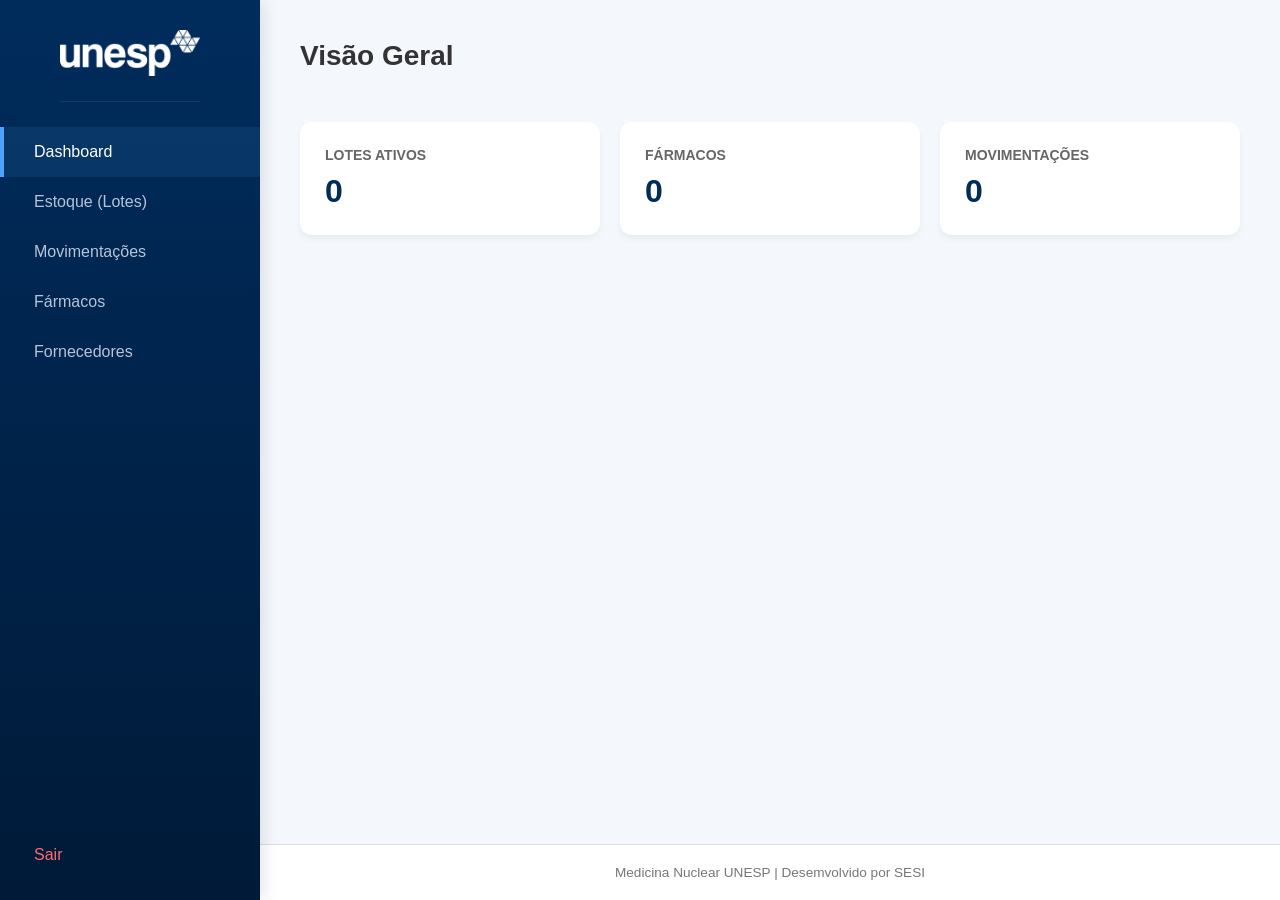
==== templates/html/dashboard.html @ f712ef7e "Primeira versão do projeto" ====
<!DOCTYPE html>
<html lang="en">

<head>
    <meta charset="UTF-8">
    <meta name="viewport" content="width=device-width, initial-scale=1.0">
    <link rel="stylesheet" href="../../static/css/style.css">
</head>

<body class="dashboard-layout">
    <button class="menu-toggle" id="menuToggle">☰</button>
    <header>
        <img src="../../static/images/logo_unesp.png" alt="UNESP">
        <a href="dashboard.html" class="nav-link active-page">Dashboard</a>
        <a href="estoque.html" class="nav-link">Estoque (Lotes)</a>
        <a href="movimentacoes.html" class="nav-link">Movimentações</a>
        <a href="farmacos.html" class="nav-link">Fármacos</a>
        <a href="fornecedores.html" class="nav-link">Fornecedores</a>
        <a href="index.html" class="sair">Sair</a>
    </header>
    <div class="content-wrapper">
        <main>
            <div class="page-header">
                <h1>Visão Geral</h1>
            </div>
            <div class="card-grid">
                <div class="card">
                    <h4>Lotes Ativos</h4>
                    <h2>0</h2>
                </div>
                <div class="card">
                    <h4>Fármacos</h4>
                    <h2>0</h2>
                </div>
                <div class="card">
                    <h4>Movimentações</h4>
                    <h2>0</h2>
                </div>
            </div>
        </main>

        <footer>Medicina Nuclear UNESP | Desemvolvido por SESI</footer>
    </div>
    <script>
        // Menu Mobile
        const menuToggle = document.getElementById('menuToggle');
        const header = document.querySelector('header');
        if (menuToggle && header) {
            menuToggle.addEventListener('click', (e) => {
                e.stopPropagation();
                header.classList.toggle('open');
            });

            // Fecha o menu ao clicar fora dele no mobile
            document.addEventListener('click', (e) => {
                if (header.classList.contains('open') && !header.contains(e.target) && e.target !== menuToggle) {
                    header.classList.remove('open');
                }
            });
        }
    </script>
</body>

</html>
---- static/css/style.css ----
/* ==========================================================================
   SIGIR UNESP - ESTILO CENTRALIZADO (DASHBOARD)
   ========================================================================== */

/* 1. RESET E TIPOGRAFIA */
* {
    margin: 0;
    padding: 0;
    box-sizing: border-box;
    font-family: 'Inter', 'Segoe UI', Roboto, Helvetica, Arial, sans-serif;
}

body {
    background-color: #f4f7fb;
    min-height: 100vh;
    transition: all 0.3s ease;
}

/* 2. ESTRUTURA DE LAYOUT (SIDEBAR / MAIN) */

/* Layout padrão para páginas internas (com sidebar) */
body.dashboard-layout {
    display: grid;
    grid-template-columns: 260px 1fr;
}

.content-wrapper {
    display: flex;
    flex-direction: column;
    min-height: 100vh;
    width: 100%;
    max-width: 100vw; /* Impede que o conteúdo estique a página */
    overflow-x: hidden; /* Trava a rolagem aqui, exceto onde permitido */
}

main {
    flex: 1;
    padding: 40px;
    width: 100%;
    max-width: 100%;
    box-sizing: border-box;
    overflow-wrap: break-word; /* Evita que textos longos estiquem o layout */
}

h1 {
    color: #333333;
    font-size: 28px;
    margin-bottom: 20px;
}

/* HEADER LATERAL (SIDEBAR) */
header {
    background: linear-gradient(180deg, #002c5c 0%, #001a38 100%);
    box-shadow: 4px 0 15px rgba(0, 0, 0, 0.1);
    display: flex;
    flex-direction: column;
    align-items: center;
    height: 100vh;
    color: white;
    padding: 30px 0 20px 0;
    position: sticky;
    top: 0;
    z-index: 1000;
    transition: all 0.3s ease;
}

header img {
    width: 140px;
    height: auto;
    margin-bottom: 25px;
    padding-bottom: 25px;
    border-bottom: 1px solid rgba(255, 255, 255, 0.08);
    display: block;
}

.nav-link,
.sair {
    width: 100%;
    padding: 16px 30px;
    color: #b6c4d6;
    text-decoration: none;
    font-size: 16px;
    font-weight: 500;
    transition: all 0.3s;
    border-left: 4px solid transparent;
    display: block;
}

.nav-link:hover {
    background-color: rgba(255, 255, 255, 0.05);
    color: #ffffff;
    border-left-color: #4da3ff;
}

.active-page {
    background-color: rgba(77, 163, 255, 0.1);
    color: #ffffff;
    border-left-color: #4da3ff;
}

.sair {
    margin-top: auto;
    color: #ff6b6b;
}

.sair:hover {
    background-color: rgba(255, 107, 107, 0.1);
    color: #ff8585;
    border-left-color: #ff6b6b;
}

/* FOOTER */
footer {
    background-color: #ffffff;
    border-top: 1px solid #dddddd;
    padding: 20px;
    text-align: center;
    font-size: 0.85rem;
    color: #777777;
    width: 100%;
    margin-top: auto;
}

/* 3. COMPONENTES (BOTÕES, INPUTS, MODALS, TABELAS) */

/* Botões */
.btn {
    padding: 10px 20px;
    border-radius: 6px;
    font-weight: 600;
    cursor: pointer;
    transition: all 0.2s;
    border: none;
    font-size: 14px;
    display: inline-block;
    text-decoration: none;
    text-align: center;
}

.btn-primary {
    background-color: #002c5c;
    color: white;
}

.btn-primary:hover {
    background-color: #003d80;
}

.btn-outline {
    background-color: transparent;
    border: 1px solid #dee2e6;
    color: #4a5568;
}

.btn-outline:hover {
    background-color: #f7fafc;
    border-color: #cbd5e0;
}

.btn-sm {
    padding: 6px 12px;
    font-size: 0.75rem;
    border-radius: 6px;
}

/* Inputs e Grupos */
.input-group {
    margin-bottom: 20px;
    text-align: left;
}

.input-group label {
    display: block;
    font-size: 14px;
    font-weight: 600;
    color: #4a5568;
    margin-bottom: 8px;
}

.input-group input,
.input-group select {
    width: 100%;
    padding: 10px 12px;
    border: 1px solid #dee2e6;
    border-radius: 6px;
    font-size: 16px;
    /* Evita zoom forçado no iPhone */
    transition: border-color 0.2s;
}

.input-group input:focus,
.input-group select:focus {
    outline: none;
    border-color: #4da3ff;
    box-shadow: 0 0 0 3px rgba(77, 163, 255, 0.1);
}

/* Modais */
.modal-overlay {
    position: fixed;
    top: 0;
    left: 0;
    width: 100%;
    height: 100%;
    background: rgba(0, 0, 0, 0.5);
    backdrop-filter: blur(4px);
    display: flex;
    justify-content: center;
    align-items: center;
    z-index: 2000;
    transition: opacity 0.3s ease;
}

.modal-card {
    background: #ffffff;
    padding: 30px;
    border-radius: 12px;
    width: 95%;
    /* Quase a tela toda no celular */
    max-width: 500px;
    box-shadow: 0 20px 25px -5px rgba(0, 0, 0, 0.1), 0 10px 10px -5px rgba(0, 0, 0, 0.04);
    animation: modalFadeIn 0.3s ease-out;
    margin: 10px;
    /* Garante que não cole no topo/fundo */
}

@keyframes modalFadeIn {
    from {
        transform: translateY(-20px);
        opacity: 0;
    }

    to {
        transform: translateY(0);
        opacity: 1;
    }
}

.hidden {
    display: none !important;
}

/* Tabelas e Responses */
.table-responsive {
    margin-top: 30px;
    width: 100%;
    overflow-x: auto;
    /* Força a barra de rolagem na tabela */
    display: block;
    /* Necessário para o overflow funcionar bem */
    background: #ffffff;
    border-radius: 12px;
    border: 1px solid #dee2e6;
    box-shadow: 0 4px 6px -1px rgba(0, 0, 0, 0.1), 0 2px 4px -1px rgba(0, 0, 0, 0.06);
    -webkit-overflow-scrolling: touch;
}

table {
    width: 100%;
    border-collapse: separate;
    border-spacing: 0;
    min-width: 600px;
    /* Garante que a tabela não esmague no mobile */
}

th {
    background-color: #f8fafc;
    color: #002c5c;
    font-weight: 700;
    text-transform: uppercase;
    font-size: 0.75rem;
    letter-spacing: 0.05em;
    padding: 16px 20px;
    border-bottom: 2px solid #dee2e6;
    text-align: left;
}

td {
    padding: 14px 20px;
    color: #333333;
    font-size: 0.875rem;
    border-bottom: 1px solid #f1f5f9;
    vertical-align: middle;
}

tbody tr:last-child td {
    border-bottom: none;
}

tbody tr:nth-child(even) {
    background-color: #f9fafb;
}

tbody tr:hover {
    background-color: #f1f5f9;
    transition: background-color 0.2s ease;
}

td strong {
    color: #002c5c;
    font-weight: 600;
}

/* Badges */
.badge {
    display: inline-flex;
    align-items: center;
    padding: 4px 10px;
    border-radius: 9999px;
    font-size: 0.7rem;
    font-weight: 700;
    text-transform: uppercase;
}

.badge-ok {
    background-color: #dcfce7;
    color: #166534;
    border: 1px solid #bbf7d0;
}

.badge-danger {
    background-color: #fee2e2;
    color: #991b1b;
    border: 1px solid #fecaca;
}

/* 4. ESPECÍFICO - DASHBOARD */
.page-header {
    display: flex;
    justify-content: space-between;
    align-items: center;
    margin-bottom: 30px;
}

#current-date {
    color: #666666;
    font-size: 0.9rem;
    font-weight: 500;
}

.card-grid {
    display: grid;
    grid-template-columns: repeat(auto-fit, minmax(250px, 1fr));
    gap: 20px;
}

.card {
    background: #ffffff;
    padding: 25px;
    border-radius: 12px;
    box-shadow: 0 4px 6px rgba(0, 0, 0, 0.05);
}

.card h4 {
    color: #666666;
    font-size: 14px;
    font-weight: 700;
    text-transform: uppercase;
    margin-bottom: 10px;
}

.card h2 {
    font-size: 2rem;
    color: #002c5c;
}

.stats-grid {
    display: grid;
    grid-template-columns: repeat(auto-fit, minmax(200px, 1fr));
    gap: 20px;
    margin-bottom: 30px;
}

.stat-card {
    background: #f8f7f7;
    padding: 20px;
    border-radius: 12px;
    box-shadow: 0 4px 6px rgba(0, 0, 0, 0.05);
}

/* 5. RESPONSIVIDADE */

/* Button hamburguer (mobile) */
.menu-toggle {
    display: none;
    position: fixed;
    top: 15px;
    left: 15px;
    background: #002c5c;
    color: white;
    border: none;
    padding: 10px 15px;
    border-radius: 5px;
    cursor: pointer;
    z-index: 1100;
    font-size: 20px;
    box-shadow: 0 2px 10px rgba(0, 0, 0, 0.2);
}

@media (max-width: 900px) {
    body.dashboard-layout {
        grid-template-columns: 1fr;
    }

    header {
        position: fixed;
        left: -260px;
        width: 260px;
        box-shadow: 10px 0 30px rgba(0, 0, 0, 0.3);
    }

    header.open {
        left: 0;
    }

    .menu-toggle {
        display: block;
    }

    main {
        padding: 80px 15px 20px 15px;
    }

    .page-header {
        flex-direction: column;
        align-items: flex-start;
        gap: 10px;
    }

    .card-grid,
    .stats-grid {
        grid-template-columns: 1fr;
    }

    h1 {
        font-size: 24px;
    }
}

@media (max-width: 480px) {
    main {
        padding: 70px 10px 20px 10px;
    }

    .card {
        padding: 20px;
    }

    .card h2 {
        font-size: 1.5rem;
    }
}
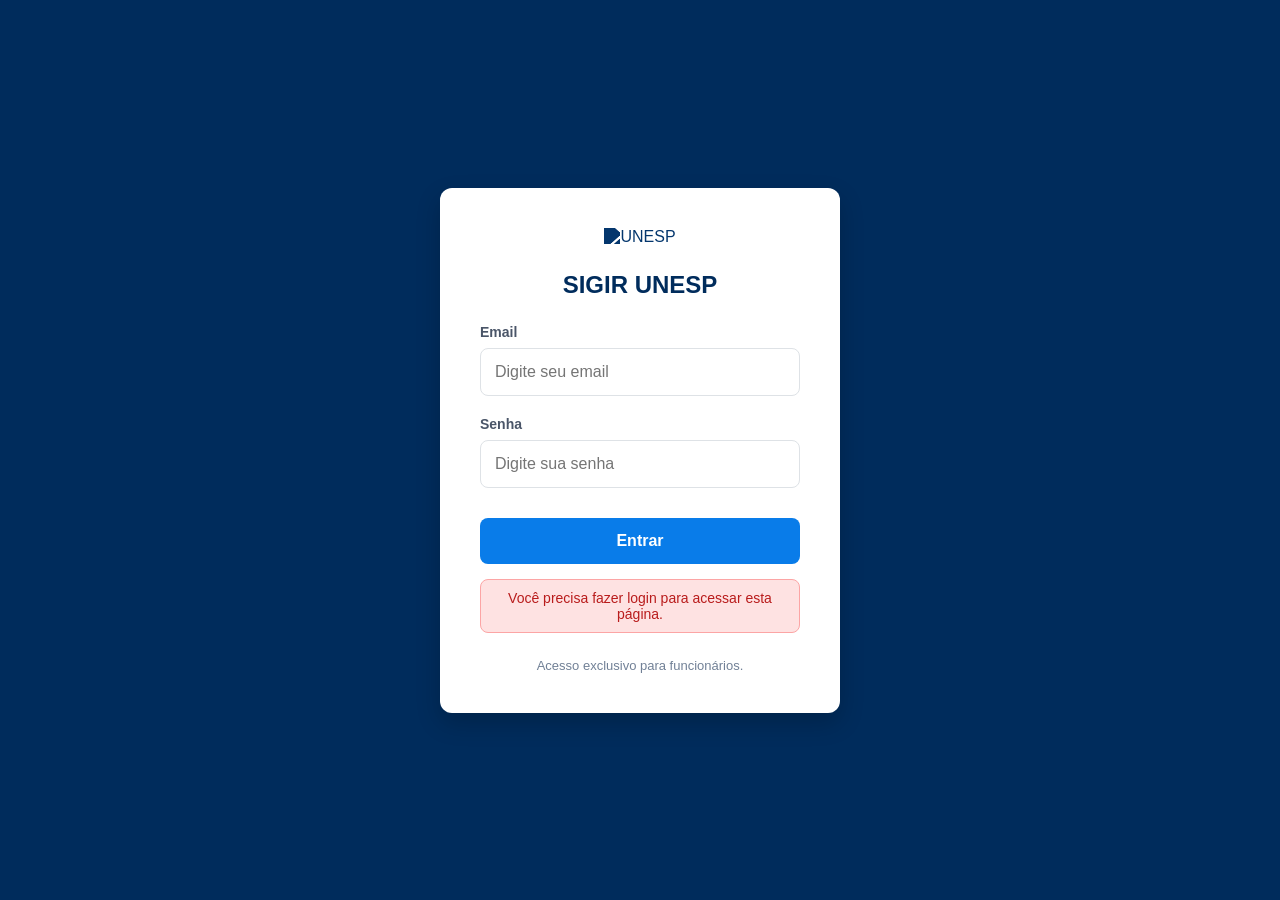
==== commit c1c5e37d: "Atualiza projeto do TCC" ====
--- a/templates/html/dashboard.html
+++ b/templates/html/dashboard.html
@@ -1,51 +1,118 @@
 <!DOCTYPE html>
-<html lang="en">
+<html lang="pt-BR">
 
 <head>
     <meta charset="UTF-8">
     <meta name="viewport" content="width=device-width, initial-scale=1.0">
+
     <link rel="stylesheet" href="../../static/css/style.css">
+
+    <title>Dashboard</title>
 </head>
 
 <body class="dashboard-layout">
+
     <button class="menu-toggle" id="menuToggle">☰</button>
+
     <header>
+
         <img src="../../static/images/logo_unesp.png" alt="UNESP">
-        <a href="dashboard.html" class="nav-link active-page">Dashboard</a>
-        <a href="estoque.html" class="nav-link">Estoque (Lotes)</a>
-        <a href="movimentacoes.html" class="nav-link">Movimentações</a>
-        <a href="farmacos.html" class="nav-link">Fármacos</a>
-        <a href="fornecedores.html" class="nav-link">Fornecedores</a>
-        <a href="index.html" class="sair">Sair</a>
+
+        <a href="dashboard.html" class="nav-link active-page">
+            Dashboard
+        </a>
+
+        <a href="estoque.html" class="nav-link">
+            Estoque (Lotes)
+        </a>
+
+        <a href="movimentacoes.html" class="nav-link">
+            Movimentações
+        </a>
+
+        <a href="farmacos.html" class="nav-link">
+            Fármacos
+        </a>
+
+        <a href="fornecedores.html" class="nav-link">
+            Fornecedores
+        </a>
+
+        <button class="sair" onclick="fazer_logout()">
+            Sair
+        </button>
+
     </header>
+
+
     <div class="content-wrapper">
+
         <main>
+
             <div class="page-header">
+
                 <h1>Visão Geral</h1>
+
             </div>
+
+
+            <div id="mensagem"></div>
+
+
             <div class="card-grid">
+
                 <div class="card">
+
                     <h4>Lotes Ativos</h4>
-                    <h2>0</h2>
+
+                    <h2 id="total-lotes">
+                        0
+                    </h2>
+
                 </div>
+
+
                 <div class="card">
+
                     <h4>Fármacos</h4>
-                    <h2>0</h2>
+
+                    <h2 id="total-farmacos">
+                        0
+                    </h2>
+
                 </div>
+
+
                 <div class="card">
+
                     <h4>Movimentações</h4>
-                    <h2>0</h2>
+
+                    <h2 id="total-movimentacoes">
+                        0
+                    </h2>
+
                 </div>
+
             </div>
+
         </main>
 
-        <footer>Medicina Nuclear UNESP | Desemvolvido por SESI</footer>
+
+        <footer>
+            Medicina Nuclear UNESP | Desemvolvido por SESI
+        </footer>
+
     </div>
+
+
     <script>
+
         // Menu Mobile
         const menuToggle = document.getElementById('menuToggle');
         const header = document.querySelector('header');
+
         if (menuToggle && header) {
+
             menuToggle.addEventListener('click', (e) => {
                 e.stopPropagation();
                 header.classList.toggle('open');
@@ -53,12 +120,28 @@
 
             // Fecha o menu ao clicar fora dele no mobile
             document.addEventListener('click', (e) => {
-                if (header.classList.contains('open') && !header.contains(e.target) && e.target !== menuToggle) {
+
+                if (
+                    header.classList.contains('open')
+                    &&
+                    !header.contains(e.target)
+                    &&
+                    e.target !== menuToggle
+                ) {
+
                     header.classList.remove('open');
+
                 }
+
             });
+
         }
+
     </script>
+
+
+    <script src="/static/js/dashboard.js"></script>
+
 </body>
 
 </html>
